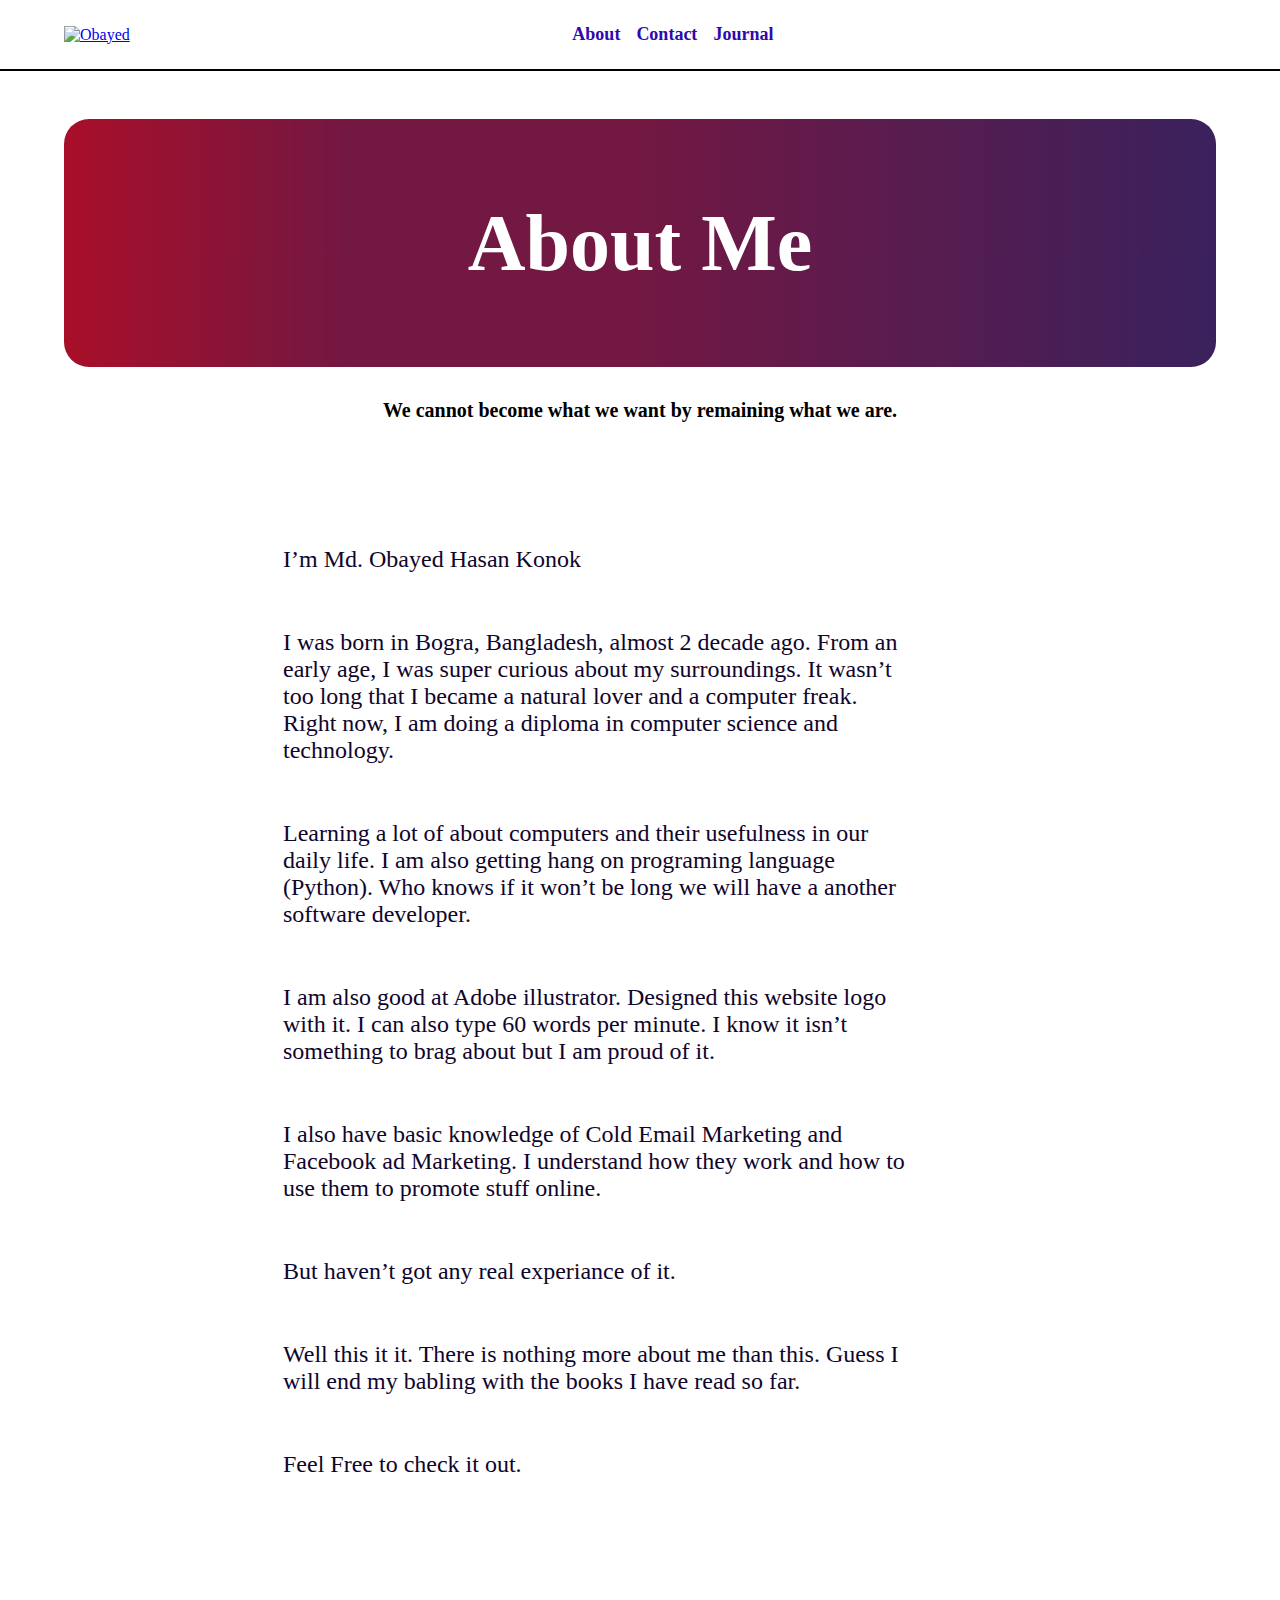
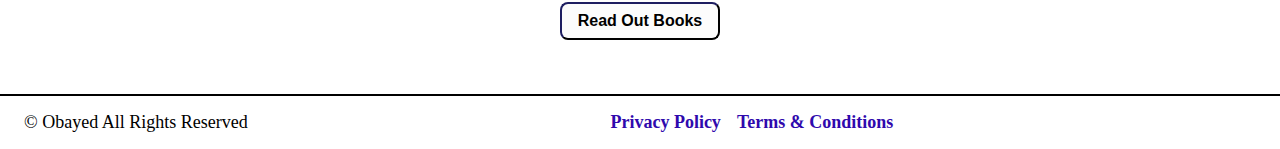
==== AboutMe.html @ 5702538f "Add files via upload" ====
<!DOCTYPE html>
<html lang="en">
<head>
    <meta charset="UTF-8">
    <meta name="viewport" content="width=device-width, initial-scale=1.0">
    <title>About</title>
    <link rel="stylesheet" href="style.css">
    <link rel="stylesheet" href="MediaQuery.css">
</head>
<body>
     <!--Nav menu start-->
    <!--Nav menu start-->
    <!--Nav menu start-->

    <nav id="upmenu">
        <a href="index.html">
            <img id="logo" src="../Developing/Images/Logo.png" alt="Obayed">
        </a>
        
        
        <div id="menu">
            <a href="AboutMe.html">About</a>
            <a href="ContactMe.html">Contact</a>
            <a href="Journal.html">Journal</a>
        </div>

        <img id="social" src="../Developing/Images/Social-Icons.png" alt="">
    </nav>

    <!--Nav menu end-->
    <!--Nav menu end-->
    <!--Nav menu end-->

    <!--Main Content Start-->
    <!--Main Content Start-->
    <!--Main Content Start-->

    <div id="hero-hello">

        <h1>About Me</h1>

    </div>


    <div id="single-qoute">
        <img src="qoute-icons.png" alt="">
        <blockquote>
            We cannot become what we want by remaining what we are.
        </blockquote>
        <img src="qoute-icons2.png" alt="">
    </div>
   

    <div id="about-me-main-div">
        <div id="about-me-text">
            <p>
                I’m Md. Obayed Hasan Konok
            </p>
    
            <p>
                I was born in Bogra, Bangladesh, almost 2 decade ago. From an 
    early age, I was super curious about my surroundings. It wasn’t 
    too long that I became a natural lover and a computer freak. 
    Right now, I am doing a diploma in computer science and 
    technology.
            </p>
    
            <p>
                Learning a lot of about computers and their usefulness in our 
    daily life. I am also getting hang on programing language 
    (Python). Who knows if it won’t be long we will have a another 
    software developer.
            </p>
    
            <p>
                I am also good at Adobe illustrator. Designed this website logo 
    with it. I can also type 60 words per minute. I know it isn’t 
    something to brag about but I am proud of it.
            </p>
    
            <p>
                I also have basic knowledge of Cold Email Marketing and 
    Facebook ad Marketing. I understand how they work and how 
    to use them to promote stuff online.
            </p>
    
            <p>
                But haven’t got any real experiance of it.
            </p>
    
            <p>
                Well this it it. There is nothing more about me than this. Guess I will end my babling with the books I have read so far. 
            </p>
    
            <p>
              <b>  Feel Free to check it out.</b>
            </p>
    
        </div>
    
        <div id="about-me-image">
            <img src="../Developing/Images/Person.png" alt="">
        </div>
    </div>

    <div id="about-me-book-main-div">
        <div id="book-image-row-1">

            <img src="../Developing/Images/Book 1.png" alt="">
            <img src="../Developing/Images/Book 2.png" alt="">
            <img src="../Developing/Images/Book 3.png" alt="">
            <img src="../Developing/Images/Book 4.png" alt="">
            <img src="../Developing/Images/Book 5.png" alt="">
    
        </div>
    
        <div id="book-image-row-2">
    
            <img src="../Developing/Images/Book 6.png" alt="">
            <img src="../Developing/Images/Book 7.png" alt="">
            <img src="../Developing/Images/Book 8.png" alt="">
            <img src="../Developing/Images/Book 9.png" alt="">
    
        </div>
    
        <div id="book-image-row-3">
    
            <img src="../Developing/Images/Book 10.png" alt="">
            <img src="../Developing/Images/Book 11.png" alt="">
            <img src="../Developing/Images/Book 12.png" alt="">
            <img src="../Developing/Images/Book 13.png" alt="">
            <img src="../Developing/Images/Book 14.png" alt="">
    
        </div>
    </div>
    


<br><br>
    <div id="library-button">
        <a href="Library.html"><button>Read Out Books</button></a>
    </div>
<br><br><br>


<!--Main Content End-->
<!--Main Content End-->
<!--Main Content End-->


    <!-- nav footer start -->
     <!-- nav footer start -->
      <!-- nav footer start -->
       <!-- nav footer start -->



       <footer id="down-footer">
        
        <p>&COPY; Obayed All Rights Reserved</p>

        <div id="foot-menu">
            <a href="Privacy.html">Privacy Policy</a>
            <a href="Terms.html">Terms & Conditions</a>
        </div>

        <img id="foot-social" src="../Developing/Images/Social-Icons.png" alt="">

    </footer>

    <!-- nav footer End -->
     <!-- nav footer End -->
      <!-- nav footer End -->
       <!-- nav footer End -->
</body>
</html>
---- style.css ----
/* Nav Head Start */
/* Nav Head Start */
/* Nav Head Start */
/* Nav Head Start */
/* Nav Head Start */

body{
    margin:0px;
    width:100%;
    height:100%;
    background-color: white;
    background-image: url(leaves.webp);
    
   
}

#menu a{
    color: rgb(47, 9, 173);
    text-decoration: none;
    padding-left: 8px;
    padding-right: 8px;
}

#menu a:hover{
    color: rgb(173, 9, 9);
    text-decoration: none;
    padding-left: 8px;
    padding-right: 8px;
}

#menu{
    display: flex;
    flex-direction: row;
    
    padding: 16px;
    overflow: hidden;
    font-size: 18px;
    font-weight: bold;
}
#upmenu{

    width:100%;
    display: flex;
    justify-content: space-between;
    align-items: center;
    border-bottom: 2px solid black;
    padding:8px 0px;
    background-color: rgba(255, 255, 255, 0.233);

}

#upmenu img{
    margin: 8px 64px;
}

/* Nav Head End */
/* Nav Head End */
/* Nav Head End */
/* Nav Head End */
/* Nav Head End */

/* Hero Hello Start */
/* Hero Hello Start */
/* Hero Hello Start */
/* Hero Hello Start */
/* Hero Hello Start */

#hero-hello{
    
    background-color: rgb(58, 33, 93);
    background-image: linear-gradient(to right, rgba(255, 0, 0, 0.561),rgba(255, 0, 0, 0.288),rgba(255, 0, 0, 0.288),rgba(255, 0, 0, 0.145),rgba(255, 0, 0, 0));
    margin-top: 48px;
    margin-left: 64px;
    margin-right: 64px;
    padding:25px 100px;
    border-radius: 25px;
    text-align: center;
    font-size: 40px;
    color:white;

}



#wlc-to-website{
    color:rgb(38, 33, 61);
    font-weight: bold;
    font-size: 56px;
    text-align: center;
    

}

#wlc-to-nowbig{
    color:rgb(69, 60, 111);
    text-align: center;
    font-size: 20px;
    font-weight: 900;
    margin: 100px 0px 156px 0px;
}

/* Hero Hello End */
/* Hero Hello End */
/* Hero Hello End */
/* Hero Hello End */
/* Hero Hello End */

/* Foot Nav Start */
/* Foot Nav Start */
/* Foot Nav Start */
/* Foot Nav Start */
/* Foot Nav Start */

#down-footer{
    width:100%;
    display: flex;
    justify-content: space-between;
    align-items: center;
    border-top: 2px solid black;
    padding:16px 0px;
    background-color: rgb(255, 255, 255, 0.1);
}

#foot-menu{
    display: flex;
    flex-direction: row;
    margin: 0px 0px;
    padding:0px;
    font-size: 18px;
    font-weight: bold;
}

#foot-menu a{
    color: rgb(47, 9, 173);
    text-decoration: none;
    padding-left: 8px;
    padding-right: 8px;
}

#foot-menu a:hover{
    color: rgb(173, 9, 9);
    text-decoration: none;
    padding-left: 8px;
    padding-right: 8px;
}

#foot-social{
    display: flex;

    margin:0px 24px;
}

#down-footer p{
    display: flex;
    flex-direction: row;
    margin: 0px 24px;
    padding:0px;
    font-size: 18px;
    font-weight: 500;
}



/* About me page Start */

blockquote{
    display: inline-block;
    padding: 0px;
    margin: 0px;
    font-size: 20px;
    font-weight:bold;
}

#single-qoute img{
    margin: 0px;
    padding: 0px;
}

#single-qoute{
    text-align: center;
    margin: 32px 0px 100px 0px;
    transition: all 2s;
}

#about-me-main-div{
    display: flex;
    justify-content: center;
    align-items: start;
}

#about-me-text{
    width: 650px;
    display: inline-block;
    margin: 0px 0px 0px 64px;
    font-size: 24px;
    font-weight: lighter;
}

#about-me-text p{
    padding-bottom: 32px;
    padding-right: 20px;
    color: rgb(15, 5, 43);
}

#about-me-image{
    margin: 20px 64px 0 64px;
}

#about-me-book-main-div{
    display: flex;
    flex-direction: column;
    justify-content: center;
    align-items: center;
    gap: 16px;
    flex-wrap: nowrap;
}

#book-image-row-1{
    display: flex;
    flex-direction: row;
    row-gap: 10px;
    gap: 16px;
    flex-wrap: wrap;
    justify-content: center;
}



#book-image-row-2{
    display: flex;
    flex-direction: row;
    gap: 16px;
    flex-wrap: wrap;
    justify-content: center;
}



#book-image-row-3{
    display: flex;
    flex-direction: row;
    gap: 16px;
    flex-wrap: wrap;
    justify-content: center;
}



#library-button{
    text-align: center;
}



#library-button button{
    padding: 8px 16px;
    border-radius: 8px;
    border-color: rgb(4, 4, 13);
    color:rgb(0, 0, 0);
    background-color: rgb(252, 252, 252); 
    font-size: 16px;
    font-weight: bold;
    transition: border-radius 1s;
}

#library-button button:hover{
    padding: 8px 16px;
    border-radius: 20px;
    border-color: rgb(1, 1, 8);
    color:rgb(0, 0, 0);
    
    font-size: 16px;
    font-weight: bold;
}

/* About me page End */




/* Contact me page start */

#contact-main-div{
    display:flex;
    justify-content:center;
    align-items: start;
}

#contact-email,#contact-social{
    display: flex;
    flex-direction: column;
    justify-content: center;

    
    
}

#contact-email div{
    
    min-width: 100px;
}



#contact-email{
    border-right: 2px solid black;    
}

#email-head,#social-head{
    display: inline-block;
    background-color: rgb(58, 33, 93);
    margin-top: 48px;
    margin-left: 64px;
    margin-right: 64px;
    margin-bottom: 20px;
    padding:8px 220px;
    border-radius: 16px;
    text-align: center;
    font-size: 20px;
    color:white;
    
}

#contact-social-main{
    text-align: center;
}

.contact-social-link{
    display: inline-block;
    width: 156px;
    padding: 8px 16px;
    margin: 0px 24px 64px 24px;
    border: 2px solid black;
    border-radius: 8px;
    text-align: center;
    font-size: larger;
    background-color: white;
    color: black;
    transition: all 1s;
}
.contact-social-link:active{
    display: inline-block;
    width: 156px;
    padding: 8px 16px;
    margin: 0px 24px 64px 24px;
    border: 2px solid rgb(36, 29, 29);
    border-radius: 8px;
    text-align: center;
    font-size: larger;
    background-color: antiquewhite;
    color: rgb(14, 14, 2);

}
.contact-social-link:hover{
    display: inline-block;
    width: 156px;
    padding: 8px 16px;
    margin: 0px 24px 64px 24px;
    border: 2px solid black;
    border-radius: 16px;
    text-align: center;
    font-size: larger;
    background-color: rgb(101, 71, 176);
    color: rgb(255, 255, 255);
}



label{
    display: block;
    margin-left: 64px;
    padding: 0px;
    font-size: 20px;
    margin-top: 4px;
}

#name,#email{
    width: 72%;
    padding: 8px 16px;
    background-color:white;
    color: black;
    margin: 8px 0px 0px 64px;
    border: 2px black solid;
    border-radius: 8px;
}


#msg{
    width:72%;
    height: 156px;
    padding: 8px 16px;
    background-color:white;
    color: black;
    margin: 8px 0px 0px 64px;
    border: 2px black solid;
    border-radius: 8px;
    resize: none;
}
    



#contact-button{
    width: 78%;
    padding: 8px 16px;
    background-color:rgb(20, 24, 142);
    color: rgb(255, 255, 255);
    margin: 20px 0px 20px 64px;
    font-weight: bold;
    font-size: 16px;
    transition: all 1s;
}

#contact-button:hover{
    width: 78%;
    padding: 8px 16px;
    background-color:rgba(175, 13, 13, 0.829);
    color: rgb(255, 255, 255);
    margin: 20px 0px 20px 64px;
    font-weight: bold;
    border-radius: 16px;
}



/* contact me page ends */
/* contact me page ends */
/* contact me page ends */
/* contact me page ends */
/* contact me page ends */


/* Journal page Start */
/* Journal page Start */
/* Journal page Start */
/* Journal page Start */



#journal-access-main-div{
    display: flex;
    justify-content: center;
    align-items: center;
    
}


#journal-label{
    margin: 0px;
    text-align: center;
    font-size: 24px;
    font-weight: 600;
}

#journal-passcode{
    width: 524px;
    margin-top: 16px;
    height: 32px;
    border: 2px black solid;
    border-radius: 8px;
    background-color: rgb(220, 220, 220);
}

#journal-passcode:focus{
    width: 524px;
    margin-top: 16px;
    height: 32px;
    border: 2px black solid;
    border-radius: 8px;
    background-color: rgb(255, 255, 255);
}

#journal-button{
    display: block;
    margin: auto;
    margin-top: 16px;
    padding: 8px 32px;
    border: 2px black solid;
    border-radius: 4px;
    background-color: white;
    color: black;
    font-size: 16px;
    font-weight: 500;
    transition: all 0.2s;
}

#journal-button:hover{
    display: block;
    margin: auto;
    margin-top: 16px;
    padding: 8px 16px;
    border: 2px black solid;
    border-radius: 8px;
    background-color: rgba(248, 251, 234, 0.76);
    color: rgb(0, 0, 0);
    font-size: 16px;
    font-weight: bold;
}





/* Journal page End */
/* Journal page End */
/* Journal page End */
/* Journal page End */
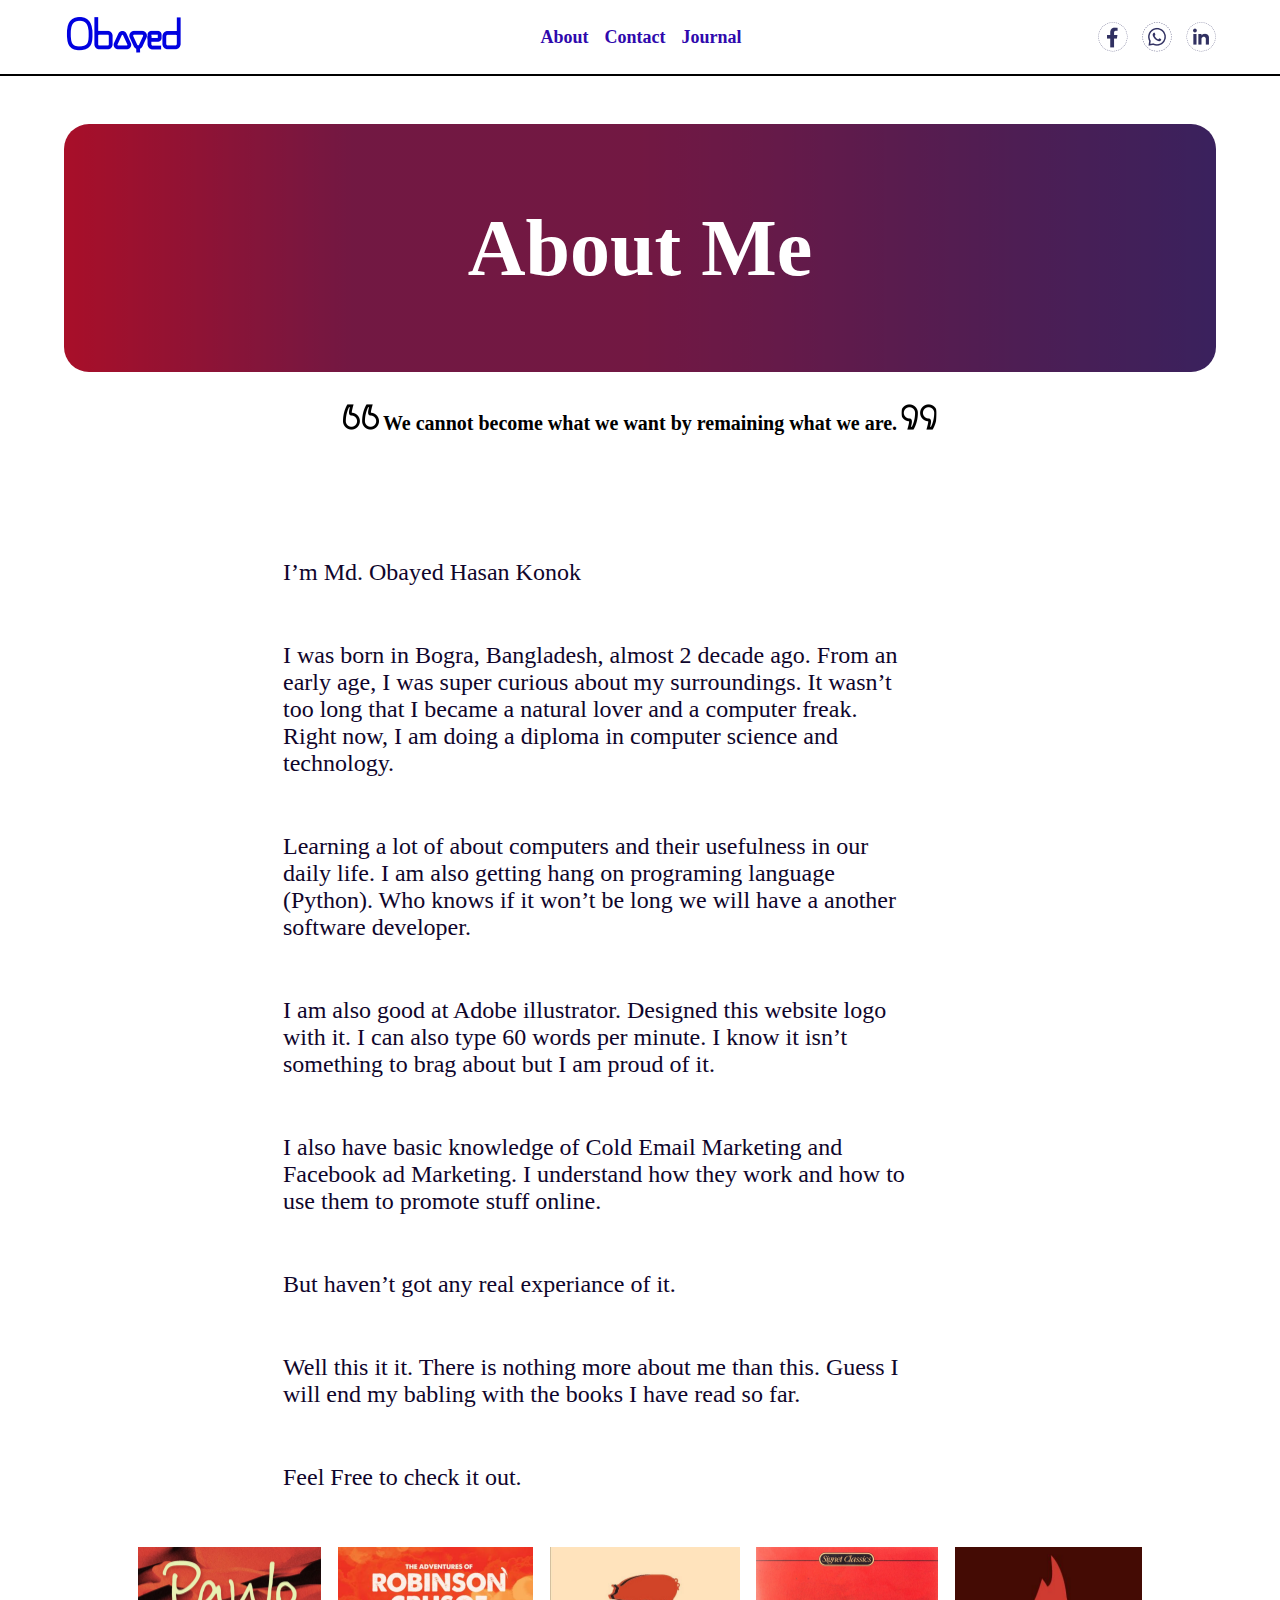
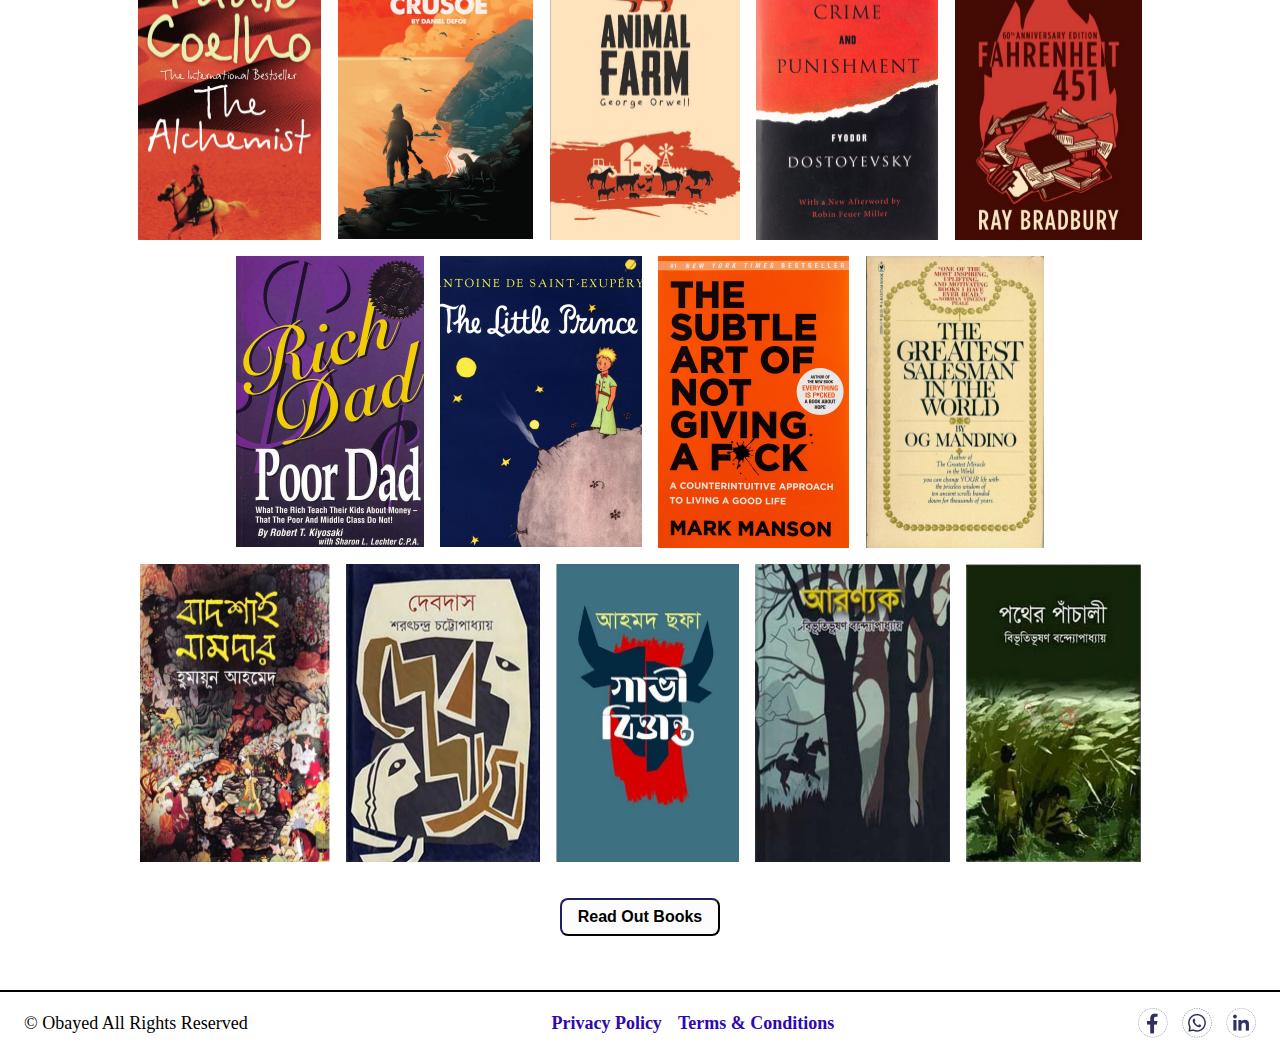
==== commit b4558802: "AboutMe.html" ====
--- a/AboutMe.html
+++ b/AboutMe.html
@@ -14,7 +14,7 @@
 
     <nav id="upmenu">
         <a href="index.html">
-            <img id="logo" src="../Developing/Images/Logo.png" alt="Obayed">
+            <img id="logo" src="Images/Logo.png" alt="Obayed">
         </a>
         
         
@@ -24,7 +24,7 @@
             <a href="Journal.html">Journal</a>
         </div>
 
-        <img id="social" src="../Developing/Images/Social-Icons.png" alt="">
+        <img id="social" src="Images/Social-Icons.png" alt="">
     </nav>
 
     <!--Nav menu end-->
@@ -43,11 +43,11 @@
 
 
     <div id="single-qoute">
-        <img src="qoute-icons.png" alt="">
+        <img src="Images/qoute-icons.png" alt="">
         <blockquote>
             We cannot become what we want by remaining what we are.
         </blockquote>
-        <img src="qoute-icons2.png" alt="">
+        <img src="Images/qoute-icons2.png" alt="">
     </div>
    
 
@@ -106,30 +106,30 @@
     <div id="about-me-book-main-div">
         <div id="book-image-row-1">
 
-            <img src="../Developing/Images/Book 1.png" alt="">
-            <img src="../Developing/Images/Book 2.png" alt="">
-            <img src="../Developing/Images/Book 3.png" alt="">
-            <img src="../Developing/Images/Book 4.png" alt="">
-            <img src="../Developing/Images/Book 5.png" alt="">
+            <img src="Images/Book 1.png" alt="">
+            <img src="Images/Book 2.png" alt="">
+            <img src="Images/Book 3.png" alt="">
+            <img src="Images/Book 4.png" alt="">
+            <img src="Images/Book 5.png" alt="">
     
         </div>
     
         <div id="book-image-row-2">
     
-            <img src="../Developing/Images/Book 6.png" alt="">
-            <img src="../Developing/Images/Book 7.png" alt="">
-            <img src="../Developing/Images/Book 8.png" alt="">
-            <img src="../Developing/Images/Book 9.png" alt="">
+            <img src="Images/Book 6.png" alt="">
+            <img src="Images/Book 7.png" alt="">
+            <img src="Images/Book 8.png" alt="">
+            <img src="Images/Book 9.png" alt="">
     
         </div>
     
         <div id="book-image-row-3">
     
-            <img src="../Developing/Images/Book 10.png" alt="">
-            <img src="../Developing/Images/Book 11.png" alt="">
-            <img src="../Developing/Images/Book 12.png" alt="">
-            <img src="../Developing/Images/Book 13.png" alt="">
-            <img src="../Developing/Images/Book 14.png" alt="">
+            <img src="Images/Book 10.png" alt="">
+            <img src="Images/Book 11.png" alt="">
+            <img src="Images/Book 12.png" alt="">
+            <img src="Images/Book 13.png" alt="">
+            <img src="Images/Book 14.png" alt="">
     
         </div>
     </div>
@@ -164,7 +164,7 @@
             <a href="Terms.html">Terms & Conditions</a>
         </div>
 
-        <img id="foot-social" src="../Developing/Images/Social-Icons.png" alt="">
+        <img id="foot-social" src="Images/Social-Icons.png" alt="">
 
     </footer>
 
@@ -173,4 +173,4 @@
       <!-- nav footer End -->
        <!-- nav footer End -->
 </body>
-</html>+</html>
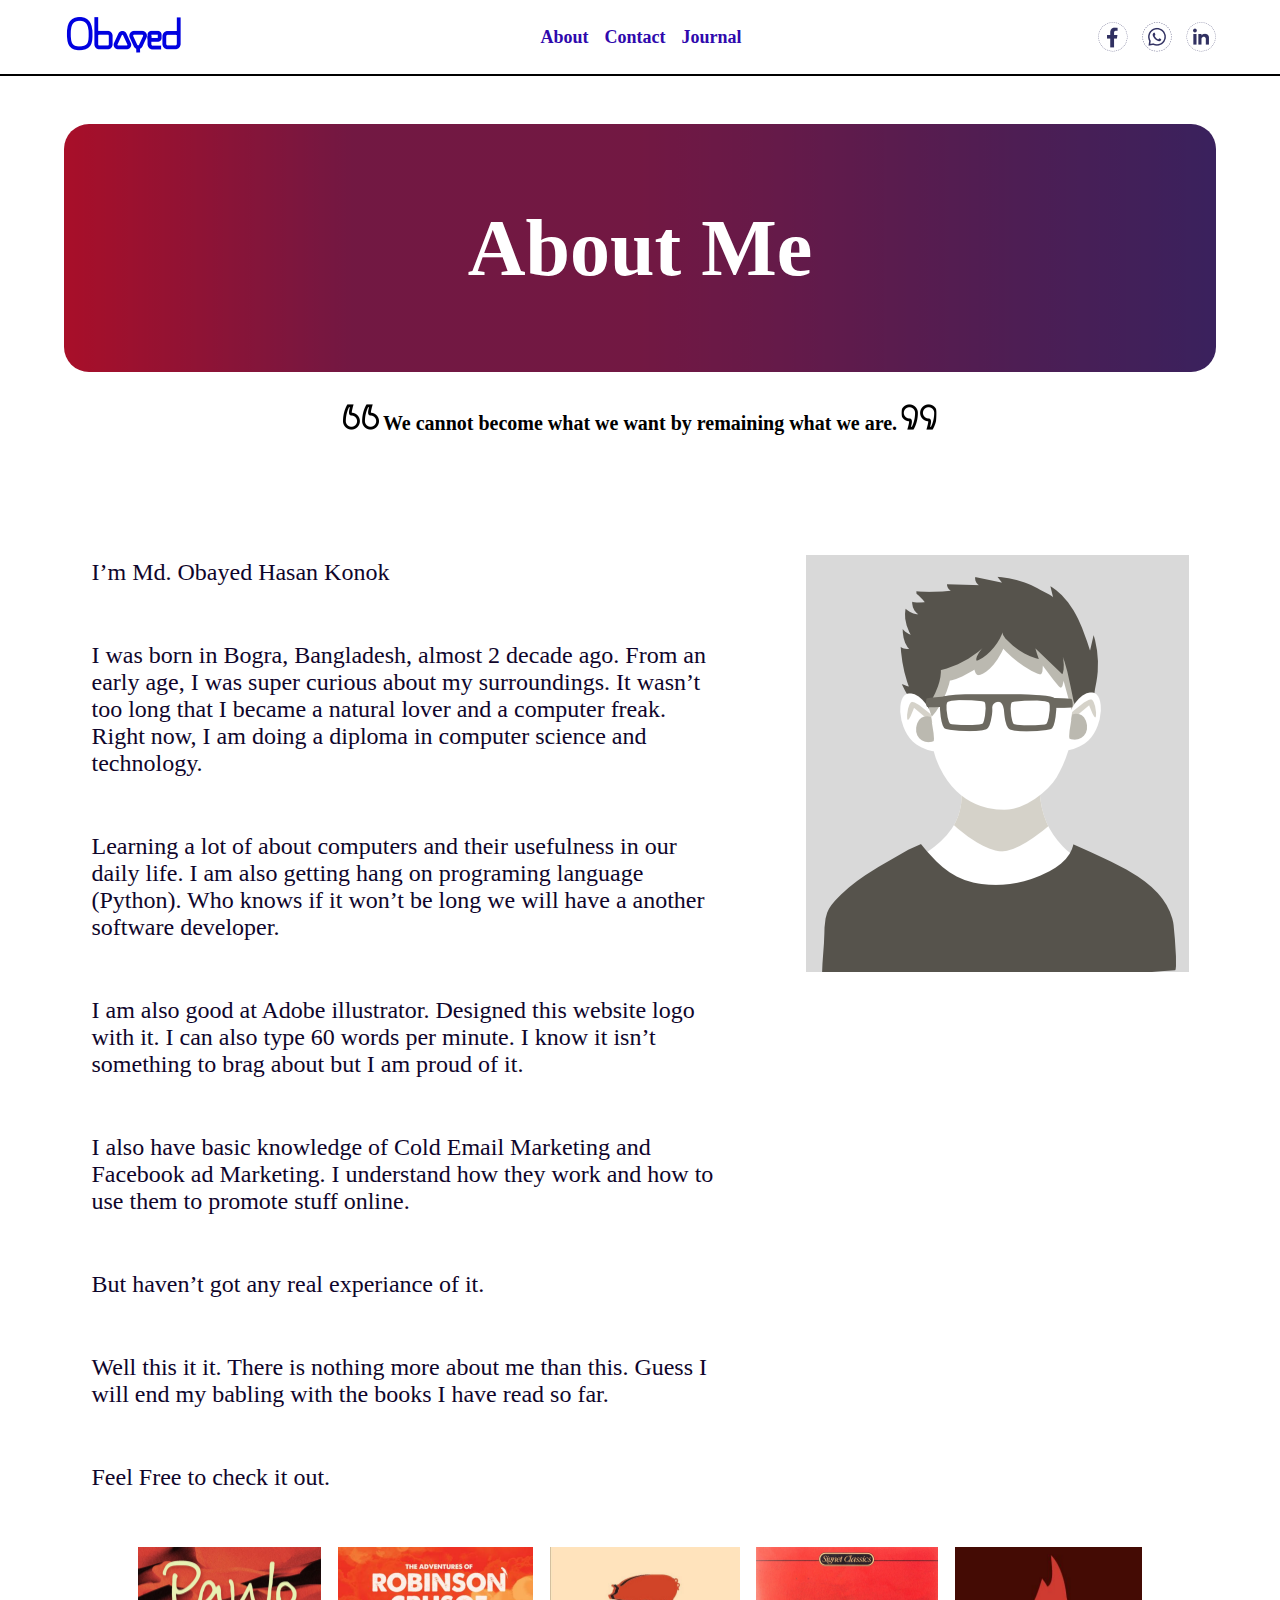
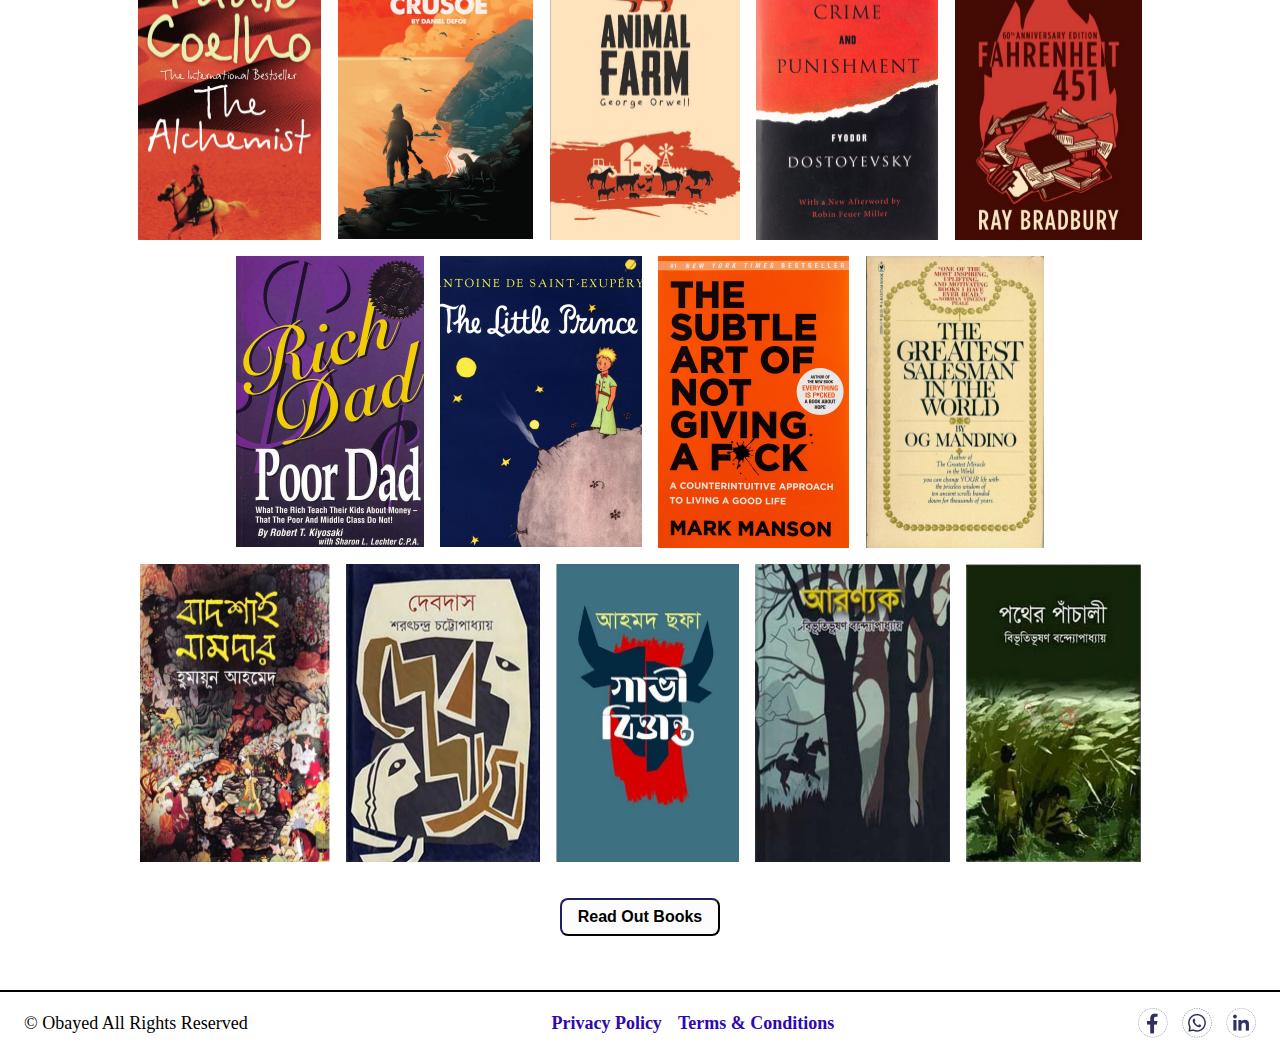
==== commit 37739635: "AboutMe.html" ====
--- a/AboutMe.html
+++ b/AboutMe.html
@@ -99,7 +99,7 @@
         </div>
     
         <div id="about-me-image">
-            <img src="../Developing/Images/Person.png" alt="">
+            <img src="Images/Person.png" alt="">
         </div>
     </div>
 
